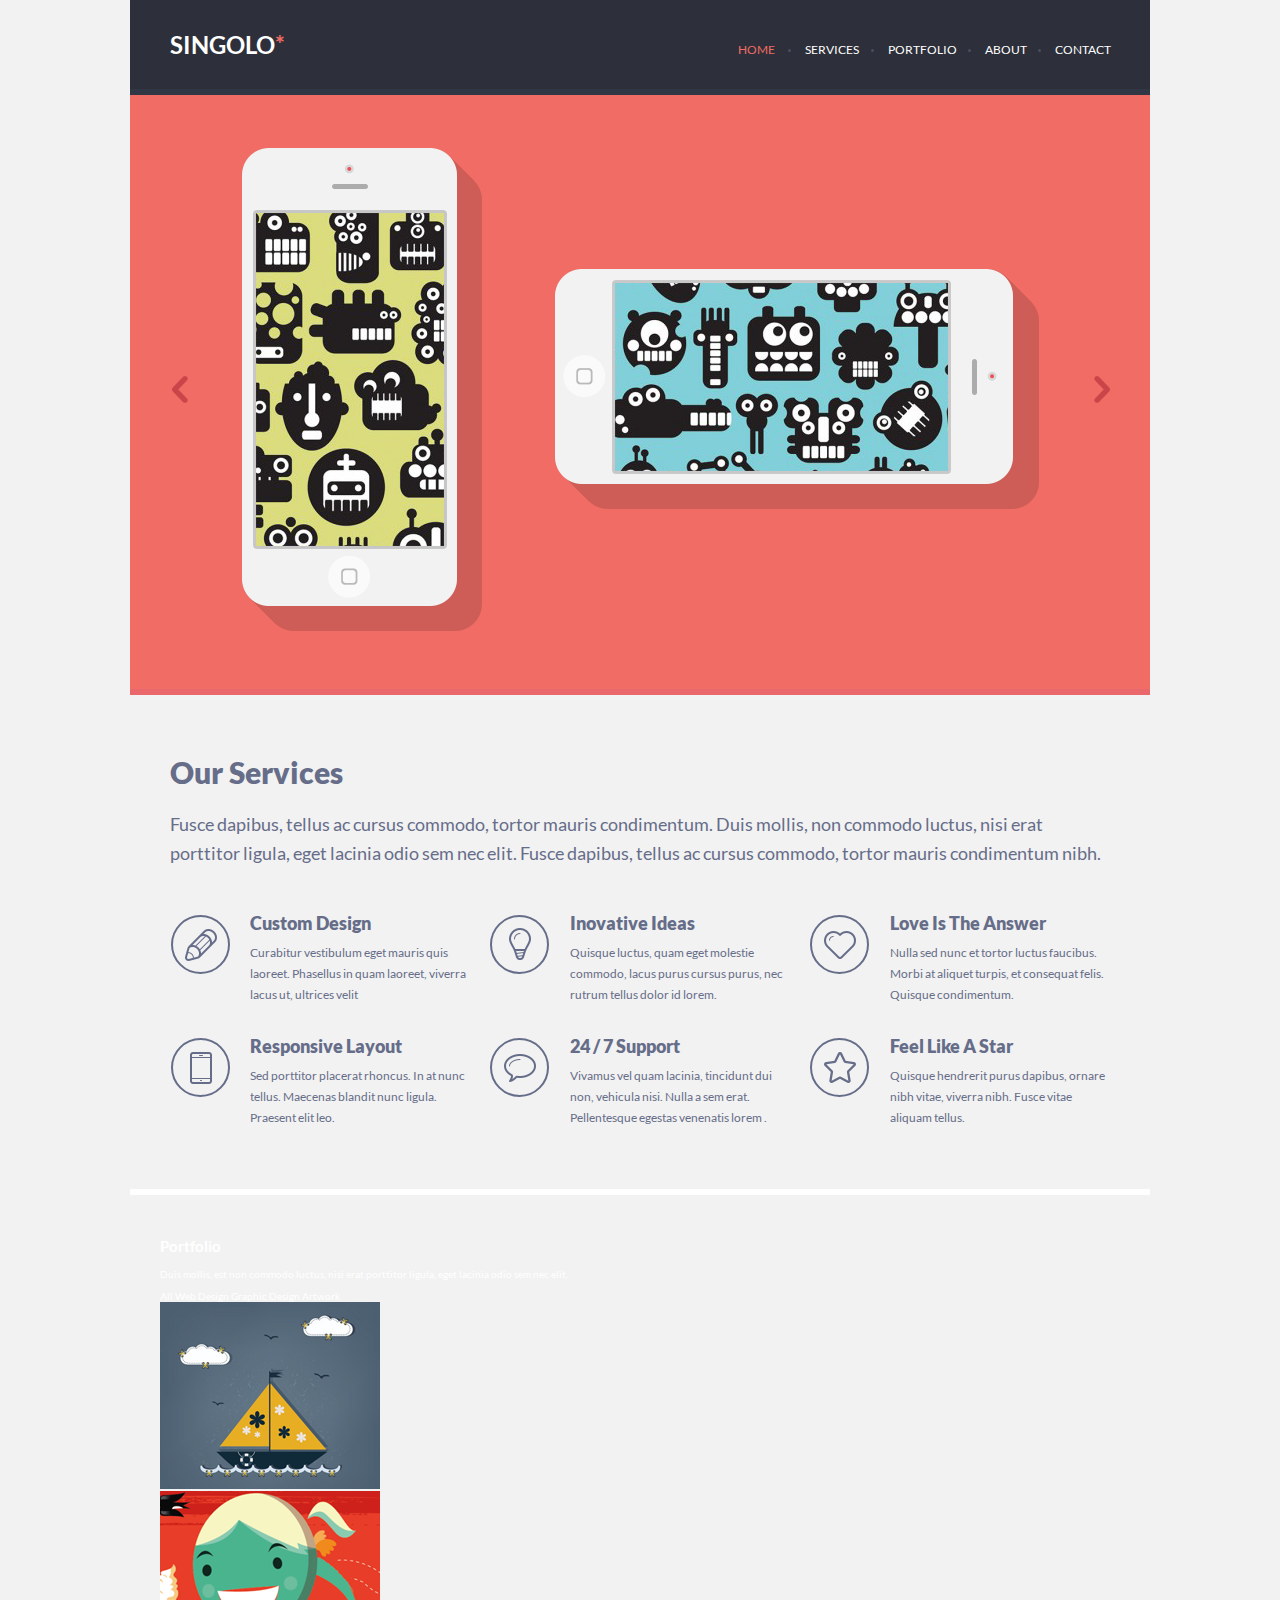
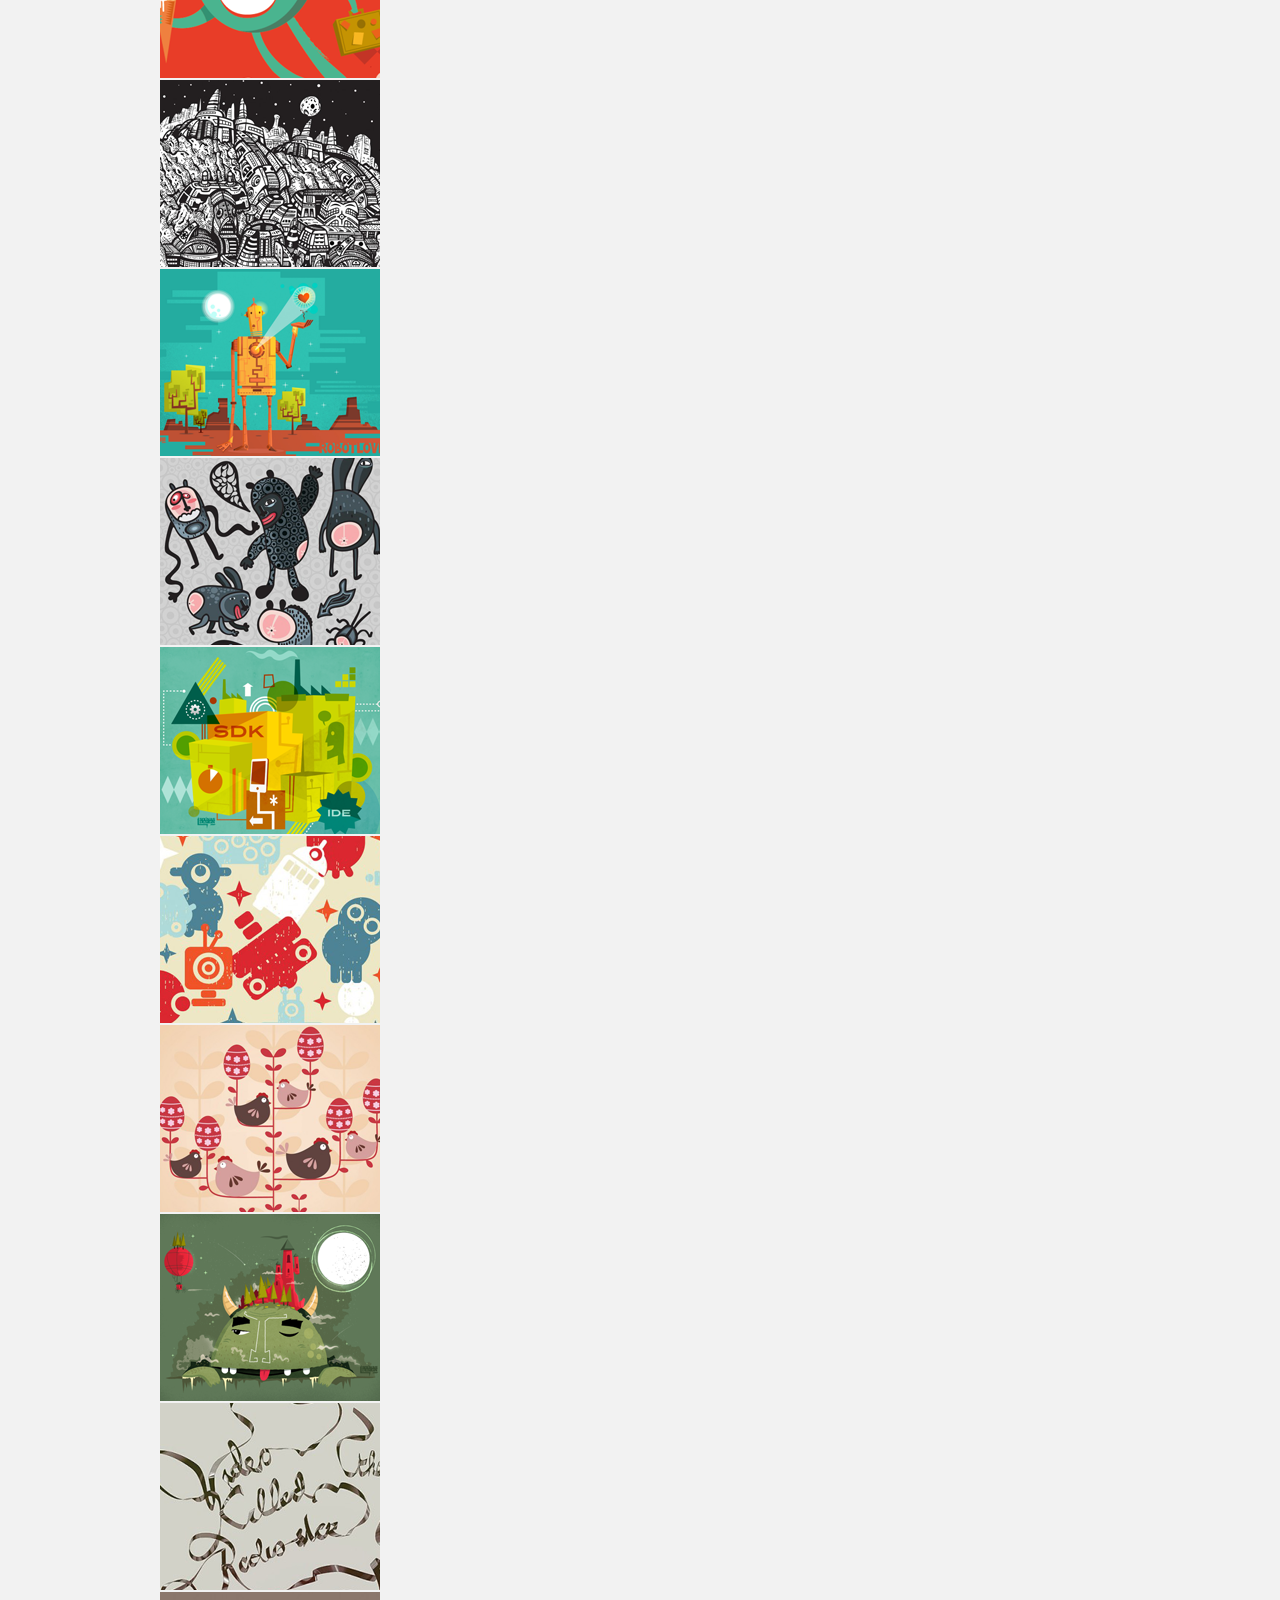
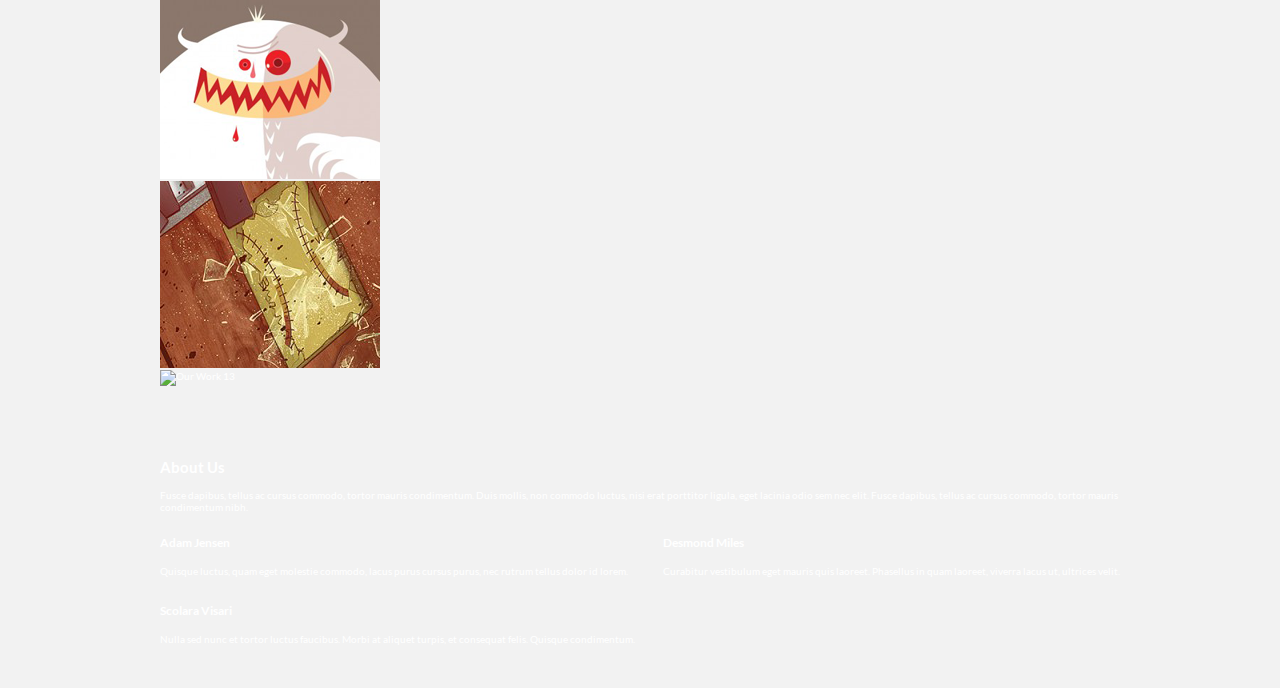
==== singolo.html @ c9f4ebee "feat: merge singolo1.html and singolo2.html into singolo.html, create singolo.css" ====
<!DOCTYPE html>
<html lang="en">
<head>
    <meta charset="UTF-8">
    <meta name="viewport" content="width=device-width, initial-scale=1.0">
    <title>Singolo</title>
    <link rel="stylesheet" href="singolo.css">
</head>

<body>

    <header class="header">
        <div class="wrapper">
            <a class="logo" href="#">SINGOLO<span class="logo__star">*</span></a>
            <h1 class="hidden">SINGOLO</h1>
            <nav class="navigation">
                <ul>
                    <li class="navigation__item navigation__item_current"><a href="#">HOME</a></li>
                    <li class="navigation__item"><a href="#">SERVICES</a></li>
                    <li class="navigation__item"><a href="#">PORTFOLIO</a></li>
                    <li class="navigation__item"><a href="#">ABOUT</a></li>
                    <li class="navigation__item"><a href="#">CONTACT</a></li>
                </ul>
            </nav>
        </div>
    </header>

    <section class="slider">
        <div class="wrapper">

            <div class="arrows">
                <div class="arrows__arrow-left"></div>
                <div class="arrows__arrow-right"></div>
            </div>

            
            <div class="slider__image">
                <img class="slider__image_vertical" src="./assets/iPhoneVertical.png" alt="iPhone Vertical">
                <img class="slider__image_horizontal" src="./assets/iPhoneHorizontal.png" alt="iPhone Horizontal">
            </div>
        </div>
        
            
    </section>

    <section class="services">
        <div class="wrapper">
            <h2 class="services__title">Our Services</h2>
            <p class="services__description">Fusce dapibus, tellus ac cursus commodo, tortor mauris condimentum. Duis mollis, non commodo luctus, nisi erat porttitor ligula, eget lacinia odio sem nec elit. Fusce dapibus, tellus ac cursus commodo, tortor mauris condimentum nibh.</p>
            <div class="layout-3-column">

                <div class="service">
                    <span class="service__icon service__icon_icon-1"></span>
                    <div class="service__container">
                        <h3 class="service__title">Custom Design</h3>
                        <p class="service__description">Curabitur vestibulum eget mauris quis laoreet. Phasellus in quam laoreet, viverra lacus ut, ultrices velit</p>
                    </div>
                </div>
                <div class="service">
                    <span class="service__icon service__icon_icon-2"></span>
                    <div class="service__container">
                        <h3 class="service__title">Inovative Ideas</h3>
                        <p class="service__description">Quisque luctus, quam eget molestie commodo, lacus purus cursus purus, nec rutrum tellus dolor id lorem.</p>
                    </div>
                    
                </div>
                <div class="service">
                    <span class="service__icon service__icon_icon-3"></span>
                    <div class="service__container">
                        <h3 class="service__title">Love Is The Answer</h3>
                        <p class="service__description">Nulla sed nunc et tortor luctus faucibus. Morbi at aliquet turpis, et consequat felis. Quisque condimentum.</p>
                    </div>
                    
                </div>

                <div class="service">
                    <span class="service__icon service__icon_icon-4"></span>
                    <div class="service__container">
                        <h3 class="service__title">Responsive Layout</h3>
                        <p class="service__description">Sed porttitor placerat rhoncus. In at nunc tellus. Maecenas blandit nunc ligula. Praesent elit leo.</p>
                    </div>
                    
                </div>
                <div class="service">
                    <span class="service__icon service__icon_icon-5"></span>
                    <div class="service__container">
                        <h3 class="service__title">24 / 7 Support</h3>
                        <p class="service__description">Vivamus vel quam lacinia, tincidunt dui non, vehicula nisi. Nulla a sem erat. Pellentesque egestas venenatis lorem .</p>
                    </div>
                    
                </div>
                <div class="service">
                    <span class="service__icon service__icon_icon-6"></span>
                    <div class="service__container">
                        <h3 class="service__title">Feel Like A Star</h3>
                        <p class="service__description">Quisque hendrerit purus dapibus, ornare nibh vitae, viverra nibh. Fusce vitae aliquam tellus.</p>
                    </div>
                    
                </div>

            </div>
        </div>
    </section>

    <section class="portfolio">
        <div class="wrapper">
            <h2 class="portfolio__title">Portfolio</h2>
            <p class="portfolio__descrition">Duis mollis, est non commodo luctus, nisi erat porttitor ligula, eget lacinia odio sem nec elit.</p>
            <div class="tags">
                <span class="tags__item tags__item_current">All</span>
                <span class="tags__item">Web Design</span>
                <span class="tags__item">Graphic Design</span>
                <span class="tags__item">Artwork</span>
            </div>
            <div class="layout-4-column portfolio-items">
                <div class="portfolio-items__item">
                    <img src="./assets/pin1.png" alt="Our Work 1">
                </div>
                <div class="portfolio-items__item">
                    <img src="./assets/pin2.png" alt="Our Work 2">
                </div>
                <div class="portfolio-items__item">
                    <img src="./assets/pin3.png" alt="Our Work 3">
                </div>
                <div class="portfolio-items__item">
                    <img src="./assets/pin4.png" alt="Our Work 4">
                </div>

                <div class="portfolio-items__item">
                    <img src="./assets/pin5.png" alt="Our Work 5">
                </div>
                <div class="portfolio-items__item">
                    <img src="./assets/pin6.png" alt="Our Work 6">
                </div>
                <div class="portfolio-items__item">
                    <img src="./assets/pin7.png" alt="Our Work 7">
                </div>
                <div class="portfolio-items__item">
                    <img src="./assets/pin8.png" alt="Our Work 8">
                </div>

                <div class="portfolio-items__item">
                    <img src="./assets/pin9.png" alt="Our Work 9">
                </div>
                <div class="portfolio-items__item">
                    <img src="./assets/pin10.png" alt="Our Work 10">
                </div>
                <div class="portfolio-items__item">
                    <img src="./assets/pin11.png" alt="Our Work 11">
                </div>
                <div class="portfolio-items__item">
                    <img src="./assets/pin12.png" alt="Our Work 12">
                </div>

                <div class="portfolio-items__item">
                    <img src="./assets/pin13.png" alt="Our Work 13">
                </div>
            </div>
        </div>
    </section>

    <section class="about-us">
        <div class="wrapper">
            <h2 class="about-us__title">About Us</h2>
            <p class="about-us__descrition">Fusce dapibus, tellus ac cursus commodo, tortor mauris condimentum. Duis mollis, non commodo luctus, nisi erat porttitor ligula, eget lacinia odio sem nec elit. Fusce dapibus, tellus ac cursus commodo, tortor mauris condimentum nibh.</p>
            <div class="layout-3-column">
                <div class="about-us__profile about-us__profile_employee-1">
                    <div class="profile__photo"></div>
                    <h3 class="profile__name">Adam Jensen</h3>
                    <p class="profile__description">Quisque luctus, quam eget molestie commodo, lacus purus cursus purus, nec rutrum tellus dolor id lorem.</p>
                    <div class="profile__social">
                        <span class="social-icon profile__social_facebook"><a class="social-link" href="#"></a></span>
                        <span class="social-icon profile__social_google"><a class="social-link" href="#"></a></span>
                        <span class="social-icon profile__social_twitter"><a class="social-link" href="#"></a></span>
                        <span class="social-icon profile__social_linkedin"><a class="social-link" href="#"></a></span>
                    </div>
                </div>
                <div class="about-us__profile about-us__profile_employee-2">
                    <div class="profile__photo"></div>
                    <h3 class="profile__name">Desmond Miles</h3>
                    <p class="profile__description">Curabitur vestibulum eget mauris quis laoreet. Phasellus in quam laoreet, viverra lacus ut, ultrices velit.</p>
                    <div class="profile__social">
                        <span class="social-icon profile__social_facebook"><a class="social-link" href="#"></a></span>
                        <span class="social-icon profile__social_google"><a class="social-link" href="#"></a></span>
                        <span class="social-icon profile__social_twitter"><a class="social-link" href="#"></a></span>
                        <span class="social-icon profile__social_linkedin"><a class="social-link" href="#"></a></span>
                    </div>
                </div>
                <div class="about-us__profile about-us__profile_employee-3">
                    <div class="profile__photo"></div>
                    <h3 class="profile__name">Scolara Visari</h3>
                    <p class="profile__description">Nulla sed nunc et tortor luctus faucibus. Morbi at aliquet turpis, et consequat felis. Quisque condimentum.</p>
                    <div class="profile__social">
                        <span class="social-icon profile__social_facebook"><a class="social-link" href="#"></a></span>
                        <span class="social-icon profile__social_google"><a class="social-link" href="#"></a></span>
                        <span class="social-icon profile__social_twitter"><a class="social-link" href="#"></a></span>
                        <span class="social-icon profile__social_linkedin"><a class="social-link" href="#"></a></span>
                    </div>
                </div>
            </div>
        </div>
    </section>
</body>
</html>
---- singolo.css ----
@font-face {
    font-family: "Lato";
    src: url("assets/Lato-Regular.ttf");
    font-weight: normal;
}
@font-face {
    font-family: "Lato";
    src: url("assets/Lato-Bold.ttf");
    font-weight: bold;
}
@font-face {
    font-family: "Lato";
    src: url("assets/Lato-Black.ttf");
    font-weight: 900;
}
@font-face {
    font-family: "Lato";
    src: url("assets/Lato-Light.ttf");
    font-weight: 300;
}

body {
    margin: 0;
    color: #ffffff;
    font-size: 10px;
    font-family: 'Lato', Verdana, sans-serif;
    background-color: #f2f2f2;
}
.header, section {
	max-width: 1020px;
	margin-left: auto;
    margin-right: auto;
}
.wrapper {
    padding: 30px 30px;
}
.hidden {
    display: none;
}

/* HEADER */
.header {
    height: 89px;
    background-color: #2d303a;
    border-bottom: 6px solid #323746;
}
.logo{
    float: left;
    font-weight: bold;
    font-size: 2.41em;
    letter-spacing: 0;
    text-indent: 10px;
}
.logo:link, 
.logo:visited, 
.logo:hover,
.logo:active {
    text-decoration: none;
    color: white;
}
.logo span{
    display: inline-block;
    text-indent: 0;
}
.logo .logo__star,
.navigation__item_current {
    color: #f06c64;
}
.navigation{
    float: right;
    font-size: 12px;
    /*text-indent: 0px;*/
}
.navigation ul{
    margin: 0;
    padding: 0;
}
.navigation .navigation__item{
    position: relative;
    display: inline-block;
    margin-left: 13px;
    margin-right: 13px;
    line-height: 40px;
    letter-spacing: 0;
    cursor: pointer;
}
.navigation .navigation__item:hover{
    color: #f06c64;
    cursor: pointer;
}
.navigation__item a:link, 
.navigation__item a:visited, 
.navigation__item a:hover,
.navigation__item a:active {
    color: inherit;
    text-decoration: none;
}
.navigation .navigation__item:not(:first-child)::before {
    position: absolute;
    left: -5px;
    display: list-item;
    content: "";
    font-size: 8px;
    color: #494e62;
}
.navigation .navigation__item:first-child {
    margin-right: 15px;
}
.navigation .navigation__item:nth-child(2) {
    margin-right: 14px;
}
.navigation .navigation__item:last-child {
    margin-right: 9px;
}

/* SLIDER */
.slider {
    height: 594px;
    max-height: 594px;
    background-color: #f06c64;
    border-bottom: 6px solid #ea676b;
}
.slider .wrapper {
    position: relative;
    padding-top: 54px;
}
.arrows {
    position: relative;
    width: 100%;
}
.slider__image {
    position: relative;
    padding: 0;
}
.arrows__arrow-left,
.arrows__arrow-right {
    position: absolute;
    z-index: 1;
    top: 11px;
    width: 60px;
    height: 458px;
    background-size: 16px 27px;
    background-position: 11px;
    cursor: pointer;
}
.arrows__arrow-left:hover,
.arrows__arrow-right:hover {
    background-color: #df645d;
}
.arrows__arrow-left {
    left: 1px;
    background-image: url(./assets/chev.png);
    background-repeat: no-repeat;
}
.arrows__arrow-right {
    right: -1px;
    background-image: url(./assets/chev.png);
    background-repeat: no-repeat;
    transform: scaleX(-1);
}
.slider__image_vertical {
    position: absolute;
    left: 82px;
    top: -1px;
}
.slider__image_horizontal {
    position: absolute;
    top: 120px;
    right: 80px;
}

/* SERVICES */
.services__title {
    margin: 29px 10px 20px;
    font-size: 3em;
    font-weight: 900;
    color: #666d89;
    letter-spacing: 0;
}
.services {
    height: 494px;
    background-color: #f2f2f2;
    color: #666d89;
    border-bottom: 6px solid #fff;
}
.services__description {
    margin: 0 10px 47px;
    font-size: 1.783em;
    line-height: 29px;
    font-weight: normal;
}
.layout-3-column {
    display: flex; /* or inline-flex */
    flex-direction: row;
    flex-wrap: wrap;
    justify-content: space-between;
    line-height: 17px;
}
.service {
    width: 300px;
    max-width: 300px;
    margin: 0 10px 28px;
}
.service__container {
    display: inline-block;
    margin: 0 0 0 10px;
    max-width: 220px;
    line-height: 17px;
    overflow: hidden;
}
.service__title {
    display: inline-block;
    margin: 0 0 10px;
    vertical-align: top;
    font-size: 18px;
    letter-spacing: 0;
    font-weight: 900;
    color: #666d89;
}
.service__icon {
    float: left;
    margin: 0 11px 0 0;
    width: 55px;
    height: 55px;
    border: 2px solid #666d89;
    border-radius: 50%;
    background-position: 12px 12px;
    background-repeat: no-repeat;
}
.service__icon_icon-1 {
    margin: 0 10px 0 1px;
    background-position: 12px 12px;
    background-image: url(./assets/icon1.png);
}
.service__icon_icon-2 {
    background-position: 12px 11px;
    background-image: url(./assets/icon2.png);
}
.service__icon_icon-3 {
    background-position: 12px 14px;
    background-image: url(./assets/icon3.png);
}
.service__icon_icon-4 {
    margin: 0 10px 0 1px;
    background-position: 12px 12px;
    background-image: url(./assets/icon4.png);
}
.service__icon_icon-5 {
    background-position: 12px 12px;
    background-image: url(./assets/icon5.png);
}
.service__icon_icon-6 {
    background-position: 12px 12px;
    background-image: url(./assets/icon6.png);
}
.service__description {
    margin: 0;
    font-size: 12px;
    letter-spacing: 0;
    line-height: 21px;
    font-weight: normal;
    color: #666d89;
}
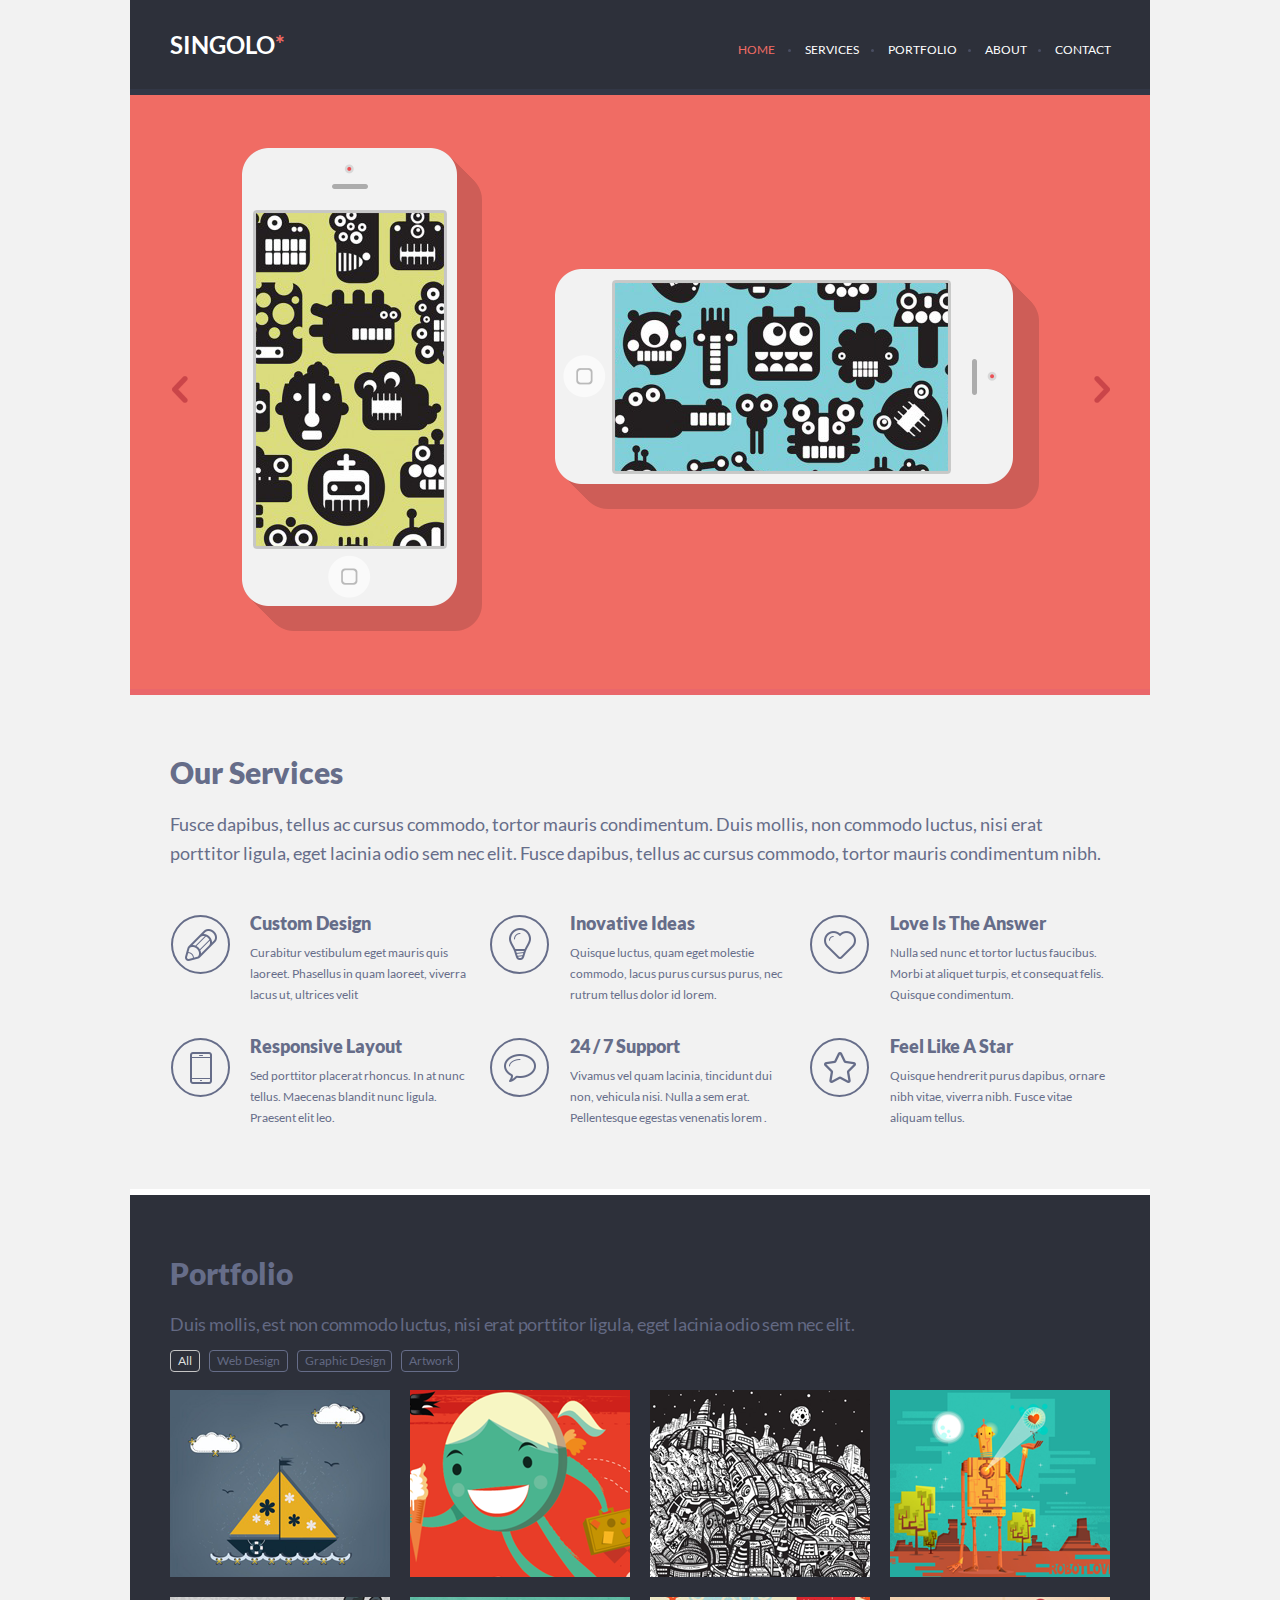
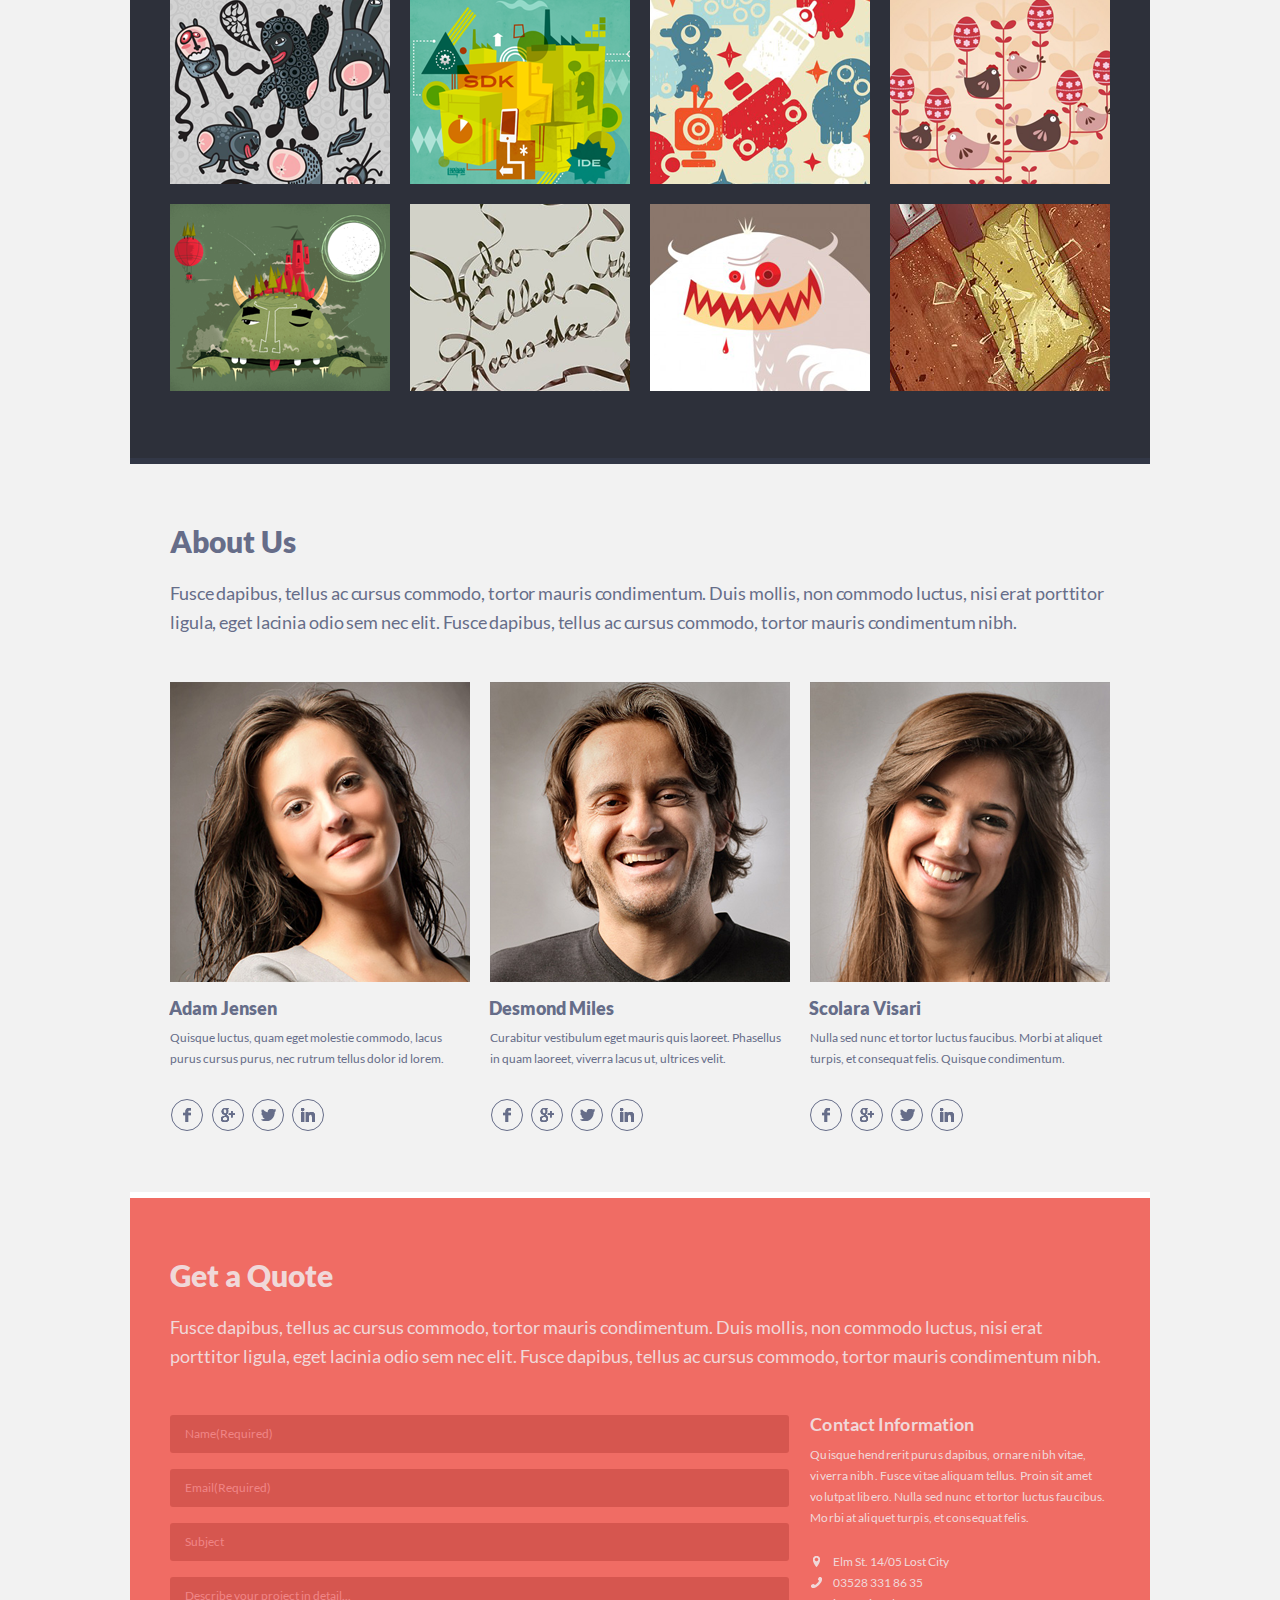
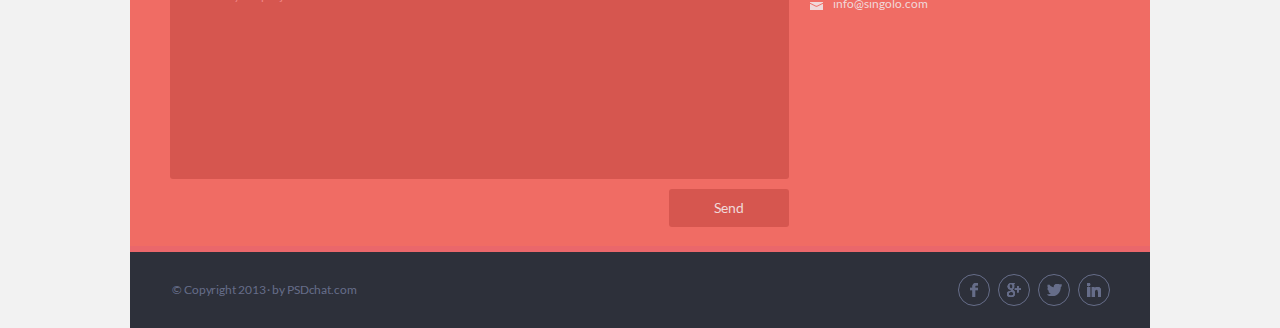
==== commit 6c57e9d7: "feat: add to singolo.html blocks from singolo3.html" ====
--- a/singolo.html
+++ b/singolo.html
@@ -200,5 +200,43 @@
             </div>
         </div>
     </section>
+    <section class="get-a-quote">
+        <div class="wrapper">
+            <h2 class="get-a-quote__title">Get a Quote</h2>
+            <p class="get-a-quote__descrition">Fusce dapibus, tellus ac cursus commodo, tortor mauris condimentum. Duis mollis, non commodo luctus, nisi erat porttitor ligula, eget lacinia odio sem nec elit. Fusce dapibus, tellus ac cursus commodo, tortor mauris condimentum nibh.</p>
+            
+            <div class="layout-2-column">
+                <form class="get-a-quote__form" action="" method="post">
+                    <input class="form__name_input" type="text" placeholder="Name(Required)" pattern="[A-Za-z]">
+                    <input class="form__email_input" type="email" placeholder="Email(Required)" pattern="[a-z0-9._%+-]+@[a-z0-9.-]+\.[a-z]{2,}$">
+                    <input class="form__subject_input" type="text" placeholder="Subject">
+                    <textarea class="form__details_textarea" name="Details" id="" cols="30" rows="10">Describe your project in detail...</textarea>
+                    <input class="form__submit-button" type="submit" value="Send">
+                </form>
+                <div class="contacts">
+                    <h3 class="contacts__title">Contact Information</h3>
+                    <p class="contacts__description">Quisque hendrerit purus dapibus, ornare nibh vitae, viverra nibh. Fusce vitae aliquam tellus. Proin sit amet volutpat libero. Nulla sed nunc et tortor luctus faucibus. Morbi at aliquet turpis, et consequat felis.</p>
+                    <div class="contacts__container">
+                        <span class="contacts__location-adress">Elm St. 14/05 Lost City</span>     
+                        <span class="contacts__phone-number"><a class="contacts__phone-number_link" href="tel:+03528 331 86 35">03528 331 86 35</a></span>
+                        <span class="contacts__email-adress"><a class="contacts__email-adress_link" href="mailto:info@singolo.com">info@singolo.com</a></span>
+                    </div>
+                </div>
+            </div>
+            
+        </div>
+    </section>
+
+    <footer class="footer">
+        <div class="wrapper">
+            <div class="copyright">© Copyright 2013 · by PSDchat.com</div>
+            <div class="profile__social">
+                <span class="social-icon profile__social_facebook"><a class="social-link" href="#"></a></span>
+                <span class="social-icon profile__social_google"><a class="social-link" href="#"></a></span>
+                <span class="social-icon profile__social_twitter"><a class="social-link" href="#"></a></span>
+                <span class="social-icon profile__social_linkedin"><a class="social-link" href="#"></a></span>
+            </div>
+        </div>
+    </footer>
 </body>
 </html>--- a/singolo.css
+++ b/singolo.css
@@ -26,21 +26,24 @@
     font-family: 'Lato', Verdana, sans-serif;
     background-color: #f2f2f2;
 }
-.header, section {
-	max-width: 1020px;
+
+.wrapper {
+    padding: 0 40px;
+    max-width: 960px;
 	margin-left: auto;
     margin-right: auto;
 }
-.wrapper {
-    padding: 30px 30px;
-}
 .hidden {
     display: none;
 }
 
 /* HEADER */
 .header {
-    height: 89px;
+    max-height: 95px;
+}
+.header .wrapper {
+    height: 59px;
+    padding: 30px 30px 0;
     background-color: #2d303a;
     border-bottom: 6px solid #323746;
 }
@@ -114,15 +117,15 @@
 }
 
 /* SLIDER */
-.slider {
-    height: 594px;
+.slider { 
     max-height: 594px;
+}
+.slider .wrapper {
+    position: relative;
+    height: 540px;
+    padding: 54px 30px 0;
     background-color: #f06c64;
     border-bottom: 6px solid #ea676b;
-}
-.slider .wrapper {
-    position: relative;
-    padding-top: 54px;
 }
 .arrows {
     position: relative;
@@ -170,18 +173,24 @@
 }
 
 /* SERVICES */
+.services {
+    max-height: 506px;
+    height: 100%;
+    margin: 0;
+    color: #666d89;
+}
+.services .wrapper {
+    height: 464px;
+    padding: 36px 30px 0;
+    background-color: #f2f2f2;
+    border-bottom: 6px solid #fff;
+}
 .services__title {
     margin: 29px 10px 20px;
     font-size: 3em;
     font-weight: 900;
     color: #666d89;
     letter-spacing: 0;
-}
-.services {
-    height: 494px;
-    background-color: #f2f2f2;
-    color: #666d89;
-    border-bottom: 6px solid #fff;
 }
 .services__description {
     margin: 0 10px 47px;
@@ -260,4 +269,484 @@
     line-height: 21px;
     font-weight: normal;
     color: #666d89;
-}+}
+
+/* PORTFOLIO */
+.portfolio {
+    max-height: 869px;
+    color: #636983;
+}
+.portfolio .wrapper {
+    position: relative;
+    height: 833px;
+    padding: 30px 30px 0;
+    background-color: #2d303a;
+    border-bottom: 6px solid #323746;
+}
+.portfolio__title{
+    margin: 30px 10px 19px;
+    font-size: 30px;
+    font-weight: 900;
+    color: #666d89;
+    letter-spacing: 0;
+}
+.portfolio__descrition{
+    margin: 0 10px;
+    font-size: 18px;
+    line-height: 29px;
+    letter-spacing: -0.2px;
+    font-weight: normal;
+}
+.tags {
+    margin: 11px 10px;
+}
+.tags__item {
+    display: inline-block;
+    padding: 2px 7px;
+    margin-right: 7px;
+    font-size: 12px;
+    line-height: 16px;
+    color: #636983;
+    border: 1px solid #666d89;
+    border-radius: 4px;
+    cursor: pointer;
+}
+.tags__item:nth-child(3),
+.tags__item:nth-child(4) {
+    padding-right: 5px;
+}
+.tags__item:hover,
+.tags__item_current {
+    color: #dedede;
+    border-color: #c5c5c5;
+    transition: all .4s;
+}
+.layout-4-column {
+    display: flex;
+    flex-direction: row;
+    flex-wrap: wrap;
+    margin: 18px 10px;
+    justify-content: space-between;
+}
+.portfolio-items__item {
+    margin-bottom: 20px;
+    width: 220px;
+    height: 187px;
+    background-repeat: no-repeat;
+}
+.portfolio-items__item {
+    background-color: #636983;
+}
+.portfolio-items__item:nth-child(n+13) {
+    display: none;
+}
+/* ABOUT US */
+.about-us {
+    color: #666d89;
+}
+.about-us .wrapper {
+    width: 960px;
+    max-width: 960px;
+    height: 699px;
+    padding: 29px 30px 0 30px;
+    background-color: #f2f2f2;
+    border-bottom: 6px solid #fff;
+}
+.about-us__title {
+    margin: 30px 10px 20px;
+    font-size: 30px;
+    font-weight: 900;
+    color: #666d89;
+    letter-spacing: 0;
+}
+.about-us__descrition {
+    margin: 0 10px 45px;
+    height: 58px;
+    max-height: 58px;
+    font-size: 18px;
+    line-height: 29px;
+    letter-spacing: -0.1px;
+    font-weight: normal;
+}
+.layout-3-column {
+    display: flex; /* or inline-flex */
+    flex-direction: row;
+    flex-wrap: wrap;
+    justify-content: space-between;
+}
+.about-us__profile {
+    margin: 0 10px;
+    width: 300px;
+    line-height: 20px;
+    letter-spacing: 0;
+}
+.profile__name {
+    margin: 16px -1px 0;
+    max-inline-size: 100%;
+    max-height: 20px;
+    font-size: 18px;
+    font-weight: 900;
+    white-space: nowrap;
+    overflow: hidden;
+}
+.profile__photo {
+    width: 100%;
+    height: 300px;
+    background-repeat: no-repeat;
+}
+.about-us__profile_employee-2 {
+    margin: 0 0 0 -1px;
+}
+.about-us__profile_employee-1 .profile__photo {
+    background-image: url(./assets/photo1.png);
+}
+.about-us__profile_employee-2 .profile__photo {
+    background-image: url(./assets/photo2.png);
+}
+.about-us__profile_employee-3 .profile__photo {
+    background-image: url(./assets/photo3.png);
+}
+.profile__description {
+    display: inline-block;
+    margin: 9px 0 0;
+    height: 100%;
+    max-height: 50px;
+    font-size: 12px;
+    letter-spacing: 0;
+    line-height: 21px;
+    overflow: hidden;
+}
+.profile__social {
+    margin: 16px 0 0 2px;
+}
+.about-us__profile_employee-2 .profile__social {
+    margin: 16px 0 0 -1px;
+}
+.about-us__profile_employee-1 .profile__social_facebook {
+    margin: 0 0 0 -1px;
+}
+.about-us__profile_employee-2 .profile__social_facebook {
+    margin: 0 -1px 0 2px;
+}
+.about-us__profile_employee-3 .profile__social {
+    margin: 16px 0 0 -1px;
+}
+.about-us__profile_employee-3 .profile__social_facebook {
+    margin: 0 -0 0 1px;
+}
+.social-icon {
+    position: relative;
+    display: inline-block;
+    width: 30px;
+    height: 30px;
+    border: 1px solid #666d89;
+    border-radius: 50%;
+    background-position: 8px;
+    background-repeat: no-repeat;
+    cursor: pointer;
+}
+.social-icon:hover {
+    border: none;
+    width: 32px;
+    height: 32px;
+    background-image: none;
+    background-color: #666d89;
+}
+.social-icon:hover .social-link {
+    margin: 1px 0 0 0;
+    background-color: #f2f2f2;
+    transition: background .4s;
+}
+.profile__social_facebook {
+    margin: 0 0 0 1px;
+    background-color: #f2f2f2;
+    background-image: url(./assets/facebook.png);
+}
+
+.profile__social_google {
+    margin: 0 0 0 7px;
+    background-color: #f2f2f2;
+    background-image: url(./assets/google.png);
+}
+.profile__social_twitter {
+    margin: 0 0 0 6px;
+    background-color: #f2f2f2;
+    background-image: url(./assets/twitter.png);
+    background-position: 9px;
+}
+.profile__social_linkedin {
+    margin: 0 0 0 6px;
+    background-color: #f2f2f2;
+    background-image: url(./assets/linkedin.png);
+}
+.social-link {
+    display: block;
+    width: 100%;
+    height: 30px;
+}
+.profile__social_facebook .social-link {
+    background-color: #666d89;
+    -webkit-mask:  url(./assets/facebook.png) no-repeat 50% 50%;
+    mask: url(./assets/facebook.png) no-repeat 50% 50%;
+}
+.profile__social_google .social-link {
+    background-color: #666d89;
+    -webkit-mask:  url(./assets/google.png) no-repeat 50% 50%;
+    mask: url(./assets/google.png) no-repeat 50% 50%;
+}
+.profile__social_twitter .social-link {
+    background-color: #666d89;
+    -webkit-mask:  url(./assets/twitter.png) no-repeat 50% 50%;
+    mask: url(./assets/twitter.png) no-repeat 50% 50%;
+}
+.profile__social_linkedin .social-link {
+    background-color: #666d89;
+    -webkit-mask:  url(./assets/linkedin.png) no-repeat 50% 50%;
+    mask: url(./assets/linkedin.png) no-repeat 50% 50%;
+}
+
+/* GET A QUOTE */
+.get-a-quote {
+    margin: 0;
+    height: 100%;
+    max-height: 654px;
+}
+.get-a-quote .wrapper{
+    height: 618px;
+    padding: 30px 30px 0;
+    color: #f0d8d9;
+    background-color: #f06c64;
+    border-bottom: 6px solid #ea676b;
+}
+.get-a-quote__title {
+    margin: 29px 10px 20px;
+    font-size: 3em;
+    font-weight: 900;
+    letter-spacing: 0;
+}
+.get-a-quote__descrition {
+    max-height: 58px;
+    margin: 0 10px 44px;
+    font-size: 1.783em;
+    line-height: 29px;
+    letter-spacing: 0;
+    font-weight: normal;
+}
+.layout-2-column {
+    display: flex;
+    flex-direction: row;
+    flex-wrap: nowrap;
+}
+.get-a-quote__form {
+    display: flex;
+    flex-direction: column;
+    align-items: flex-end;
+    width: 620px;
+    margin: 0 10px;
+    padding: 0 1px 0 0;
+    font-weight: normal;
+}
+.get-a-quote__form input,
+.get-a-quote__form textarea {
+    display: inline-block;
+    width: 100%;
+    padding: 10px 15px;
+    border: none;
+    outline: none;
+    box-sizing: border-box;
+    font-size: 12px;
+    line-height: 18px;
+    color: #f08586;
+    background-color: #d6564f;    
+    border-radius: 3px;
+    font-weight: normal;
+    font-family: 'Lato', Verdana, sans-serif;
+}
+.get-a-quote__form input {
+    margin: 0 0 16px;
+}
+.get-a-quote__form input::placeholder { /* Chrome, Firefox, Opera, Safari 10.1+ */
+    color: #f08586;
+    opacity: 1; /* Firefox */
+}
+.get-a-quote__form input:-ms-input-placeholder { /* Internet Explorer 10-11 */
+    color: #f08586;
+}
+.get-a-quote__form input::-ms-input-placeholder { /* Microsoft Edge */
+    color: #f08586;
+}
+.get-a-quote__form .form__details_textarea{
+    padding: 10px 15px 12px;
+    resize: none;
+}
+.get-a-quote__form .form__submit-button {
+    margin: 10px 0;
+    max-height: 38px;
+    max-width: 120px;
+    font-size: 14px;
+    color: #f0d8d9;
+    cursor: pointer;
+}
+.get-a-quote__form .form__submit-button:hover {
+    padding: 8px 15px;
+    font-weight: bold;
+    border: 2px solid #f0d8d9;
+    transition: all .1s;
+}
+.contacts {
+    width: 300px;
+    margin: 0 10px;
+}
+.contacts__title {
+    margin: -2px 0 0;
+    font-size: 18px;
+    font-weight: bold;
+    letter-spacing: 0.1px;
+}
+.contacts__description {
+    display: inline-block;
+    max-height: 90px;
+    margin: 9px 0 0;
+    font-size: 12px;
+    letter-spacing: 0.1px;
+    line-height: 21px;
+}
+.contacts__container{
+    display: flex;
+    flex-direction: column;
+    margin: 26px 0 0 13px;
+    font-size: 12px;
+}
+.contacts__container a:link,
+.contacts__container a:visited,
+.contacts__container a:active,
+.contacts__container a:hover {
+    color: inherit;
+    text-decoration: none;
+}
+.contacts__location-adress,
+.contacts__phone-number,
+.contacts__email-adress {
+    display: inline-block;
+    position: relative;
+    width: max-content;
+    margin: 0 40px 6px 4px;
+    padding: 0 6px;
+}
+
+.contacts__phone-number:hover,
+.contacts__email-adress:hover {
+    color: #f0d8d9;
+    background-color: #d6564f;
+    box-shadow: lightblue;
+    border-radius: 3px;
+    transition: background .3s;
+    cursor: pointer;
+}
+.contacts__location-adress::before,
+.contacts__phone-number::before,
+.contacts__email-adress::before {
+    content: "";
+    width: 13px;
+    height: 13px;
+    position: absolute;
+    background-repeat: no-repeat;
+}
+.contacts__location-adress::before {
+    top: 1px;
+    left: -17px;
+    background-image: url(./assets/location.png);
+}
+.contacts__phone-number::before {
+    top: 1px;
+    left: -17px;
+    background-image: url(./assets/phone.png);
+}
+.contacts__email-adress::before {
+    top: 4px;
+    left: -17px;
+    background-image: url(./assets/mail.png);
+}
+
+/* FOOTER */
+.footer {
+    width: 100%;
+    height: 76px;
+    max-height: 76px;
+    color: #666d89;
+}
+.footer .wrapper {
+    height: 54px;
+    width: 960px;
+    padding: 22px 30px 0;
+    display: flex;
+    flex-direction: row;
+    flex-wrap: nowrap;
+    justify-content: space-between;
+    background-color: #2d303a;
+}
+.copyright {
+    font-size: 12px;
+    margin: 8px 0 0 12px;
+    letter-spacing: -0.1px;
+}
+.footer .profile__social {
+    margin: 0 10px 0 0;
+}
+.footer .social-icon {
+    background-color: #2d303a;
+}
+.footer .social-icon:hover {
+    border: none;
+    width: 32px;
+    height: 32px;
+    background-image: none;
+    background-color: #666d89;
+}
+.footer .social-icon:hover .social-link {
+    margin: 1px 0 0 0;
+    background-color: #2d303a;
+    transition: background .4s;
+}
+.profile__social_facebook {
+    margin: 0 -1px 0 0;
+    background-image: url(./assets/facebook.png);
+}
+.profile__social_google {
+    margin: 0 0 0 7px;
+    background-image: url(./assets/google.png);
+}
+.profile__social_twitter {
+    margin: 0 0 0 6px;
+    background-image: url(./assets/twitter.png);
+    background-position: 9px;
+}
+.profile__social_linkedin {
+    margin: 0 0 0 6px;
+    background-image: url(./assets/linkedin.png);
+}
+.social-link {
+    display: block;
+    width: 100%;
+    height: 30px;
+}
+.profile__social_facebook .social-link {
+    -webkit-mask:  url(./assets/facebook.png) no-repeat 50% 50%;
+    mask: url(./assets/facebook.png) no-repeat 50% 50%;
+}
+.profile__social_google .social-link {
+    -webkit-mask:  url(./assets/google.png) no-repeat 50% 50%;
+    mask: url(./assets/google.png) no-repeat 50% 50%;
+}
+.profile__social_twitter .social-link {
+    -webkit-mask:  url(./assets/twitter.png) no-repeat 50% 50%;
+    mask: url(./assets/twitter.png) no-repeat 50% 50%;
+}
+.profile__social_linkedin .social-link {
+    -webkit-mask:  url(./assets/linkedin.png) no-repeat 50% 50%;
+    mask: url(./assets/linkedin.png) no-repeat 50% 50%;
+}
+.footer .social-link {
+    background-color: #666d89;
+}
+
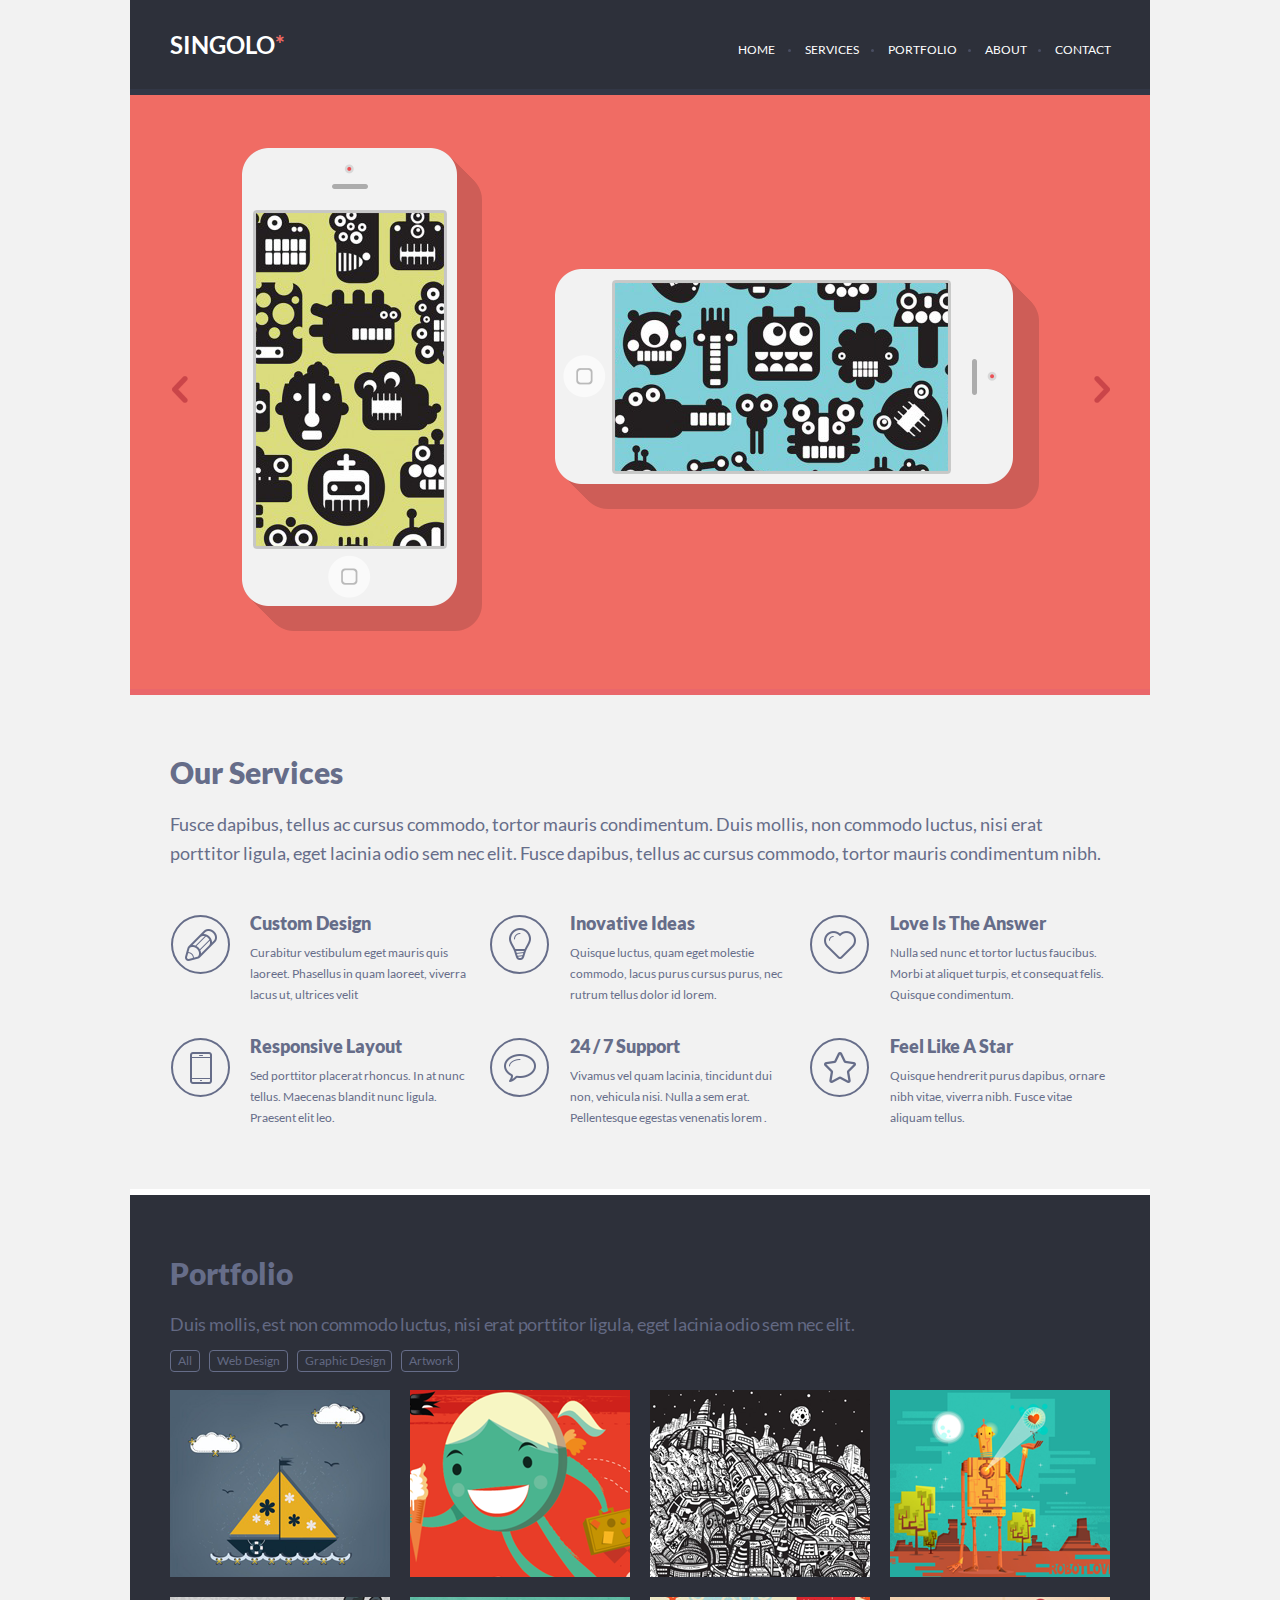
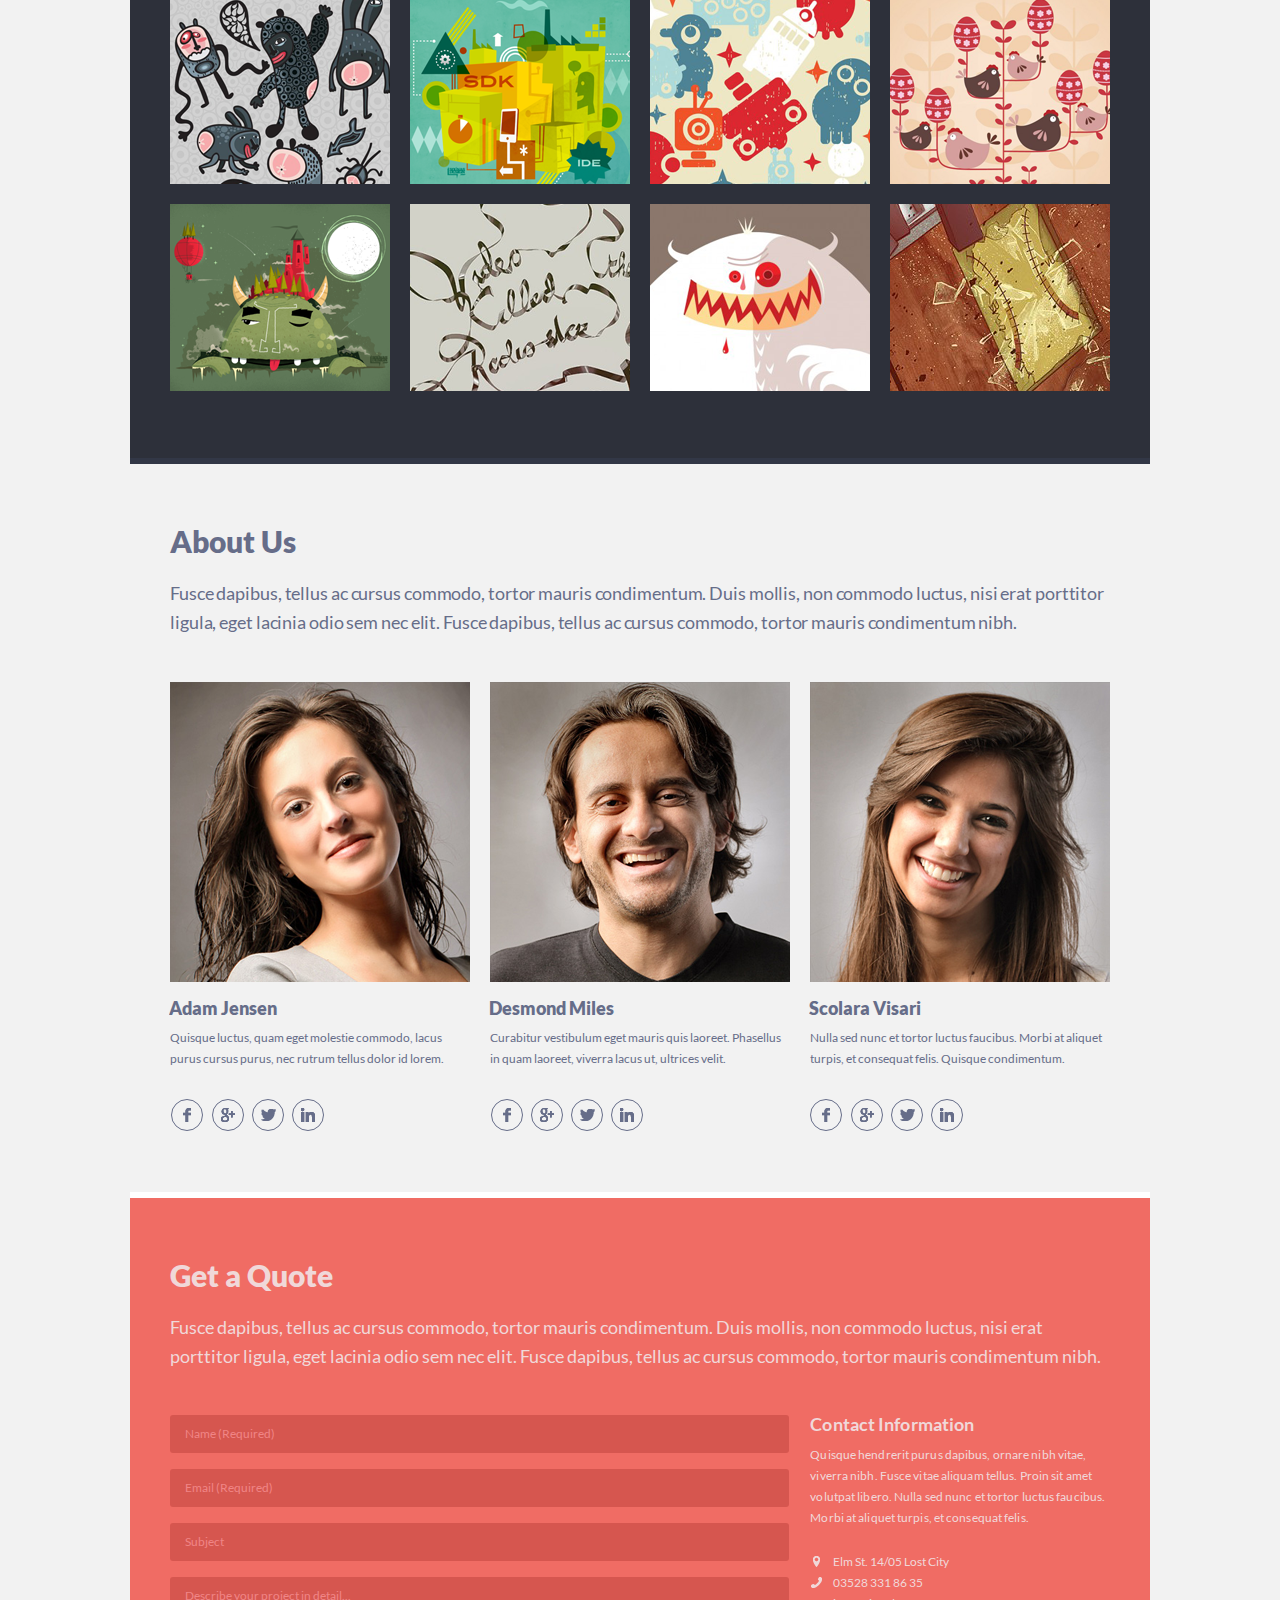
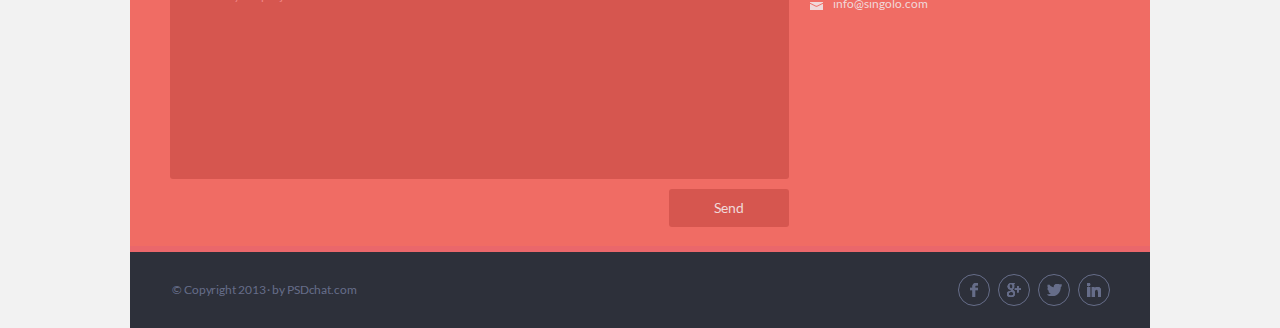
==== commit a99b0130: "feat: add hover effects to inputs and empty link for adress" ====
--- a/singolo.html
+++ b/singolo.html
@@ -15,7 +15,7 @@
             <h1 class="hidden">SINGOLO</h1>
             <nav class="navigation">
                 <ul>
-                    <li class="navigation__item navigation__item_current"><a href="#">HOME</a></li>
+                    <li class="navigation__item"><a href="#">HOME</a></li>
                     <li class="navigation__item"><a href="#">SERVICES</a></li>
                     <li class="navigation__item"><a href="#">PORTFOLIO</a></li>
                     <li class="navigation__item"><a href="#">ABOUT</a></li>
@@ -107,7 +107,7 @@
             <h2 class="portfolio__title">Portfolio</h2>
             <p class="portfolio__descrition">Duis mollis, est non commodo luctus, nisi erat porttitor ligula, eget lacinia odio sem nec elit.</p>
             <div class="tags">
-                <span class="tags__item tags__item_current">All</span>
+                <span class="tags__item">All</span>
                 <span class="tags__item">Web Design</span>
                 <span class="tags__item">Graphic Design</span>
                 <span class="tags__item">Artwork</span>
@@ -207,17 +207,17 @@
             
             <div class="layout-2-column">
                 <form class="get-a-quote__form" action="" method="post">
-                    <input class="form__name_input" type="text" placeholder="Name(Required)" pattern="[A-Za-z]">
-                    <input class="form__email_input" type="email" placeholder="Email(Required)" pattern="[a-z0-9._%+-]+@[a-z0-9.-]+\.[a-z]{2,}$">
+                    <input class="form__name_input" type="text" placeholder="Name (Required)" pattern="[A-Za-z]">
+                    <input class="form__email_input" type="email" placeholder="Email (Required)" pattern="[a-z0-9._%+-]+@[a-z0-9.-]+\.[a-z]{2,}$">
                     <input class="form__subject_input" type="text" placeholder="Subject">
-                    <textarea class="form__details_textarea" name="Details" id="" cols="30" rows="10">Describe your project in detail...</textarea>
+                    <textarea class="form__details_textarea" name="Details" cols="30" rows="10" placeholder="Describe your project in detail..."></textarea>
                     <input class="form__submit-button" type="submit" value="Send">
                 </form>
                 <div class="contacts">
                     <h3 class="contacts__title">Contact Information</h3>
                     <p class="contacts__description">Quisque hendrerit purus dapibus, ornare nibh vitae, viverra nibh. Fusce vitae aliquam tellus. Proin sit amet volutpat libero. Nulla sed nunc et tortor luctus faucibus. Morbi at aliquet turpis, et consequat felis.</p>
                     <div class="contacts__container">
-                        <span class="contacts__location-adress">Elm St. 14/05 Lost City</span>     
+                        <span class="contacts__location-adress"><a class="contacts__location-adress_link" href="#">Elm St. 14/05 Lost City</a></span>   
                         <span class="contacts__phone-number"><a class="contacts__phone-number_link" href="tel:+03528 331 86 35">03528 331 86 35</a></span>
                         <span class="contacts__email-adress"><a class="contacts__email-adress_link" href="mailto:info@singolo.com">info@singolo.com</a></span>
                     </div>
--- a/singolo.css
+++ b/singolo.css
@@ -565,17 +565,37 @@
 .get-a-quote__form input {
     margin: 0 0 16px;
 }
-.get-a-quote__form input::placeholder { /* Chrome, Firefox, Opera, Safari 10.1+ */
+.get-a-quote__form input::placeholder,
+.get-a-quote__form textarea::placeholder { /* Chrome, Firefox, Opera, Safari 10.1+ */
     color: #f08586;
     opacity: 1; /* Firefox */
 }
-.get-a-quote__form input:-ms-input-placeholder { /* Internet Explorer 10-11 */
+.get-a-quote__form input:-ms-input-placeholder,
+.get-a-quote__form textarea:-ms-input-placeholder { /* Internet Explorer 10-11 */
     color: #f08586;
 }
-.get-a-quote__form input::-ms-input-placeholder { /* Microsoft Edge */
+.get-a-quote__form input::-ms-input-placeholder,
+.get-a-quote__form textarea::-ms-input-placeholder { /* Microsoft Edge */
     color: #f08586;
 }
+
+.get-a-quote__form input:focus,
+.get-a-quote__form textarea:focus {
+    color: #251413;
+    background-color: #f0d8d9;  
+}
+.get-a-quote__form input:focus,
+.get-a-quote__form textarea:focus,
+.get-a-quote__form input:active,
+.get-a-quote__form textarea:active {
+    outline: none;
+}
+.get-a-quote__form input:focus::placeholder,
+.get-a-quote__form textarea:focus::placeholder {
+    color: transparent;
+}
 .get-a-quote__form .form__details_textarea{
+    max-height: 202px;
     padding: 10px 15px 12px;
     resize: none;
 }
@@ -643,26 +663,26 @@
     transition: background .3s;
     cursor: pointer;
 }
-.contacts__location-adress::before,
-.contacts__phone-number::before,
-.contacts__email-adress::before {
+.contacts__location-adress a::before,
+.contacts__phone-number a::before,
+.contacts__email-adress a::before {
     content: "";
-    width: 13px;
+    width: 30px;
     height: 13px;
     position: absolute;
     background-repeat: no-repeat;
 }
-.contacts__location-adress::before {
+.contacts__location-adress a::before {
     top: 1px;
     left: -17px;
     background-image: url(./assets/location.png);
 }
-.contacts__phone-number::before {
+.contacts__phone-number a::before {
     top: 1px;
     left: -17px;
     background-image: url(./assets/phone.png);
 }
-.contacts__email-adress::before {
+.contacts__email-adress a::before {
     top: 4px;
     left: -17px;
     background-image: url(./assets/mail.png);
